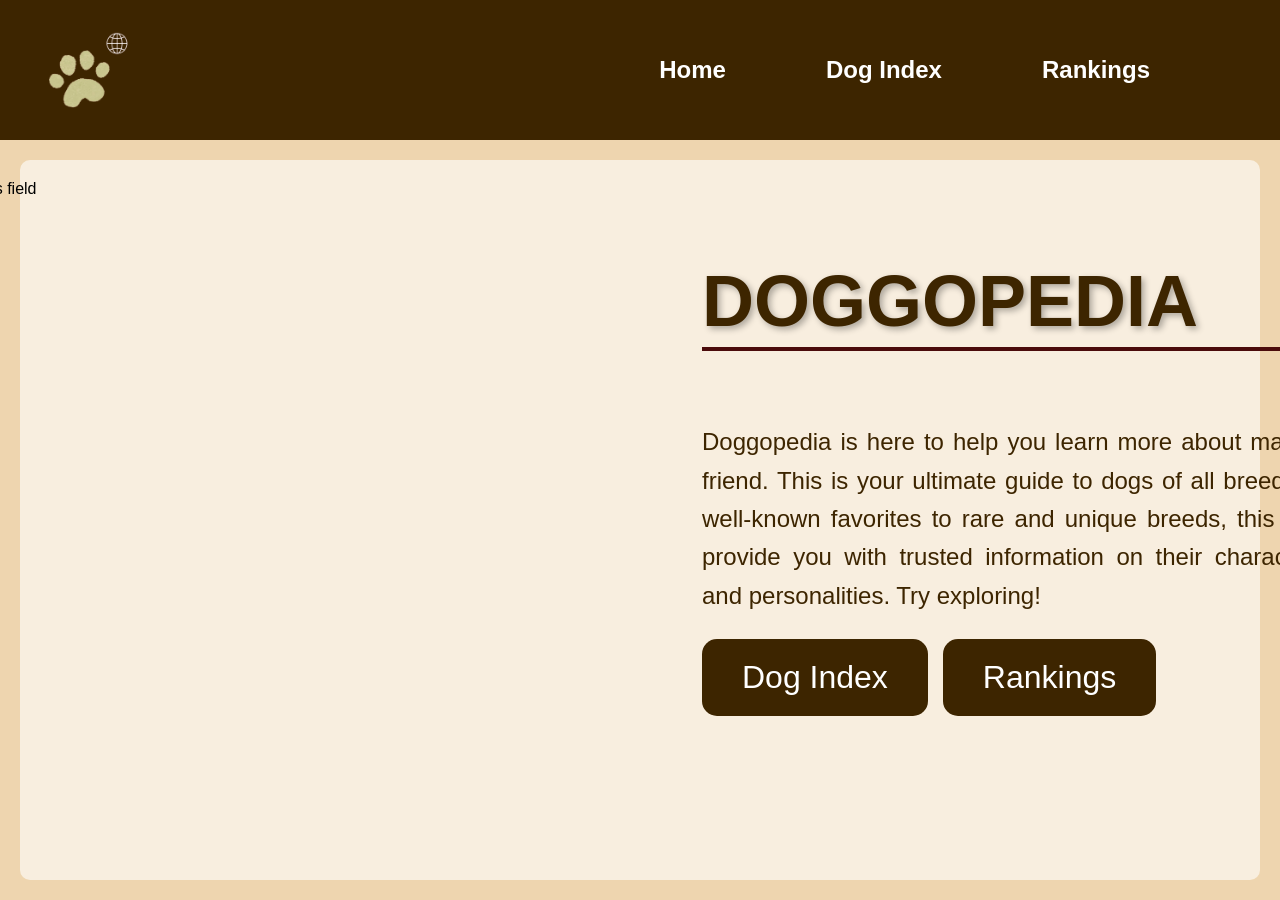
==== index.html @ 22d60af2 "Add files via upload" ====
<!DOCTYPE html>
<html lang="en">
<head>
    <meta charset="UTF-8">
    <meta name="viewport" content="width=device-width, initial-scale=1.0">
    <title>Doggopedia</title>
    <link rel="stylesheet" href="style.css">
</head>
<body>

<header>
    <div class="nav-logo">
        <img src="doggopedias-logo.png" alt="Doggopedia Logo">
    </div>

    <div class="NavigationBar">
        <nav>
            <a href="#">Home</a>
            <a href="#">Dog Index</a>
            <a href="#">Rankings</a>
        </nav>
    </div>
</header>

<main class="homepage">
    <div class="left">
        <img src="dawgs/homepage doggy.png" alt="Dog sitting on a grass field">
    </div>

    <div class="right">
        <h1>DOGGOPEDIA</h1>
        <p>Doggopedia is here to help you learn more about man's best friend. This is your ultimate guide to dogs of all breeds. From well-known favorites to rare and unique breeds, this wiki will provide you with trusted information on their characteristics and personalities. Try exploring!</p>
        <div class="buttons">
            <a href="#" class="navigator">Dog Index</a>
            <a href="#" class="navigator">Rankings</a>
        </div>
    </div>
</main>

</body>
</html>
---- style.css ----
body {
    padding: 0;
    margin: 0;
    font-family: Arial, sans-serif;
    background-color: #eed5af;
}

/* Navigation Bar */
header {
    background-color: #3d2500;
    padding: 20px 30px;
    height: 100px;
    align-items: center;
    display: flex;
    justify-content: space-between;
}

.nav-logo img {
    max-height: 100px;
    width: auto;
    display: block;
}

.NavigationBar nav {
    display: flex;
    justify-content: flex-end;
    gap: 100px;
    padding-right: 100px;
}

.NavigationBar nav a {
    color: white;
    text-decoration: none;
    font-size: 24px;
    font-weight: bold;
}

/* The Main Page */
.homepage {
    background: rgba(255, 255, 255, 0.6);
    display: flex;
    align-items: flex-start;
    justify-content: center;
    gap: 100px;
    margin: 20px;
    border-radius: 10px;
    min-height: 80vh;
}

/* Left Content Section */
.left {
    flex: 1;
    display: flex;
    justify-content: center;
    align-items: center;
}
.homepage img {
    width: 750px;
    height: 600px;
    padding: 20px;
    border-radius: 7.5%;
}

/* Right Content Section */
.right {
    flex: 1;
}

.right h1 {
    font-size: 72px;
    color: #3d2500;
    margin-top: 100px;
    padding-bottom: 5px;
    padding-right: 270px;
    border-bottom: 4px solid #4b0b0b;
    display: inline-block;
    text-shadow: 3px 3px 6px rgba(0, 0, 0, 0.3);
}

.right p {
    font-size: 24px;
    color: #3d2500;
    line-height: 1.6;
    margin-right: 100px;
    text-align: justify;
}

/* Navigators */
.right .buttons {
    display: flex;
    gap: 15px;
}

.right .navigator {
    background-color: #3d2500;
    color: white;
    text-decoration: none;
    font-size: 32px;
    padding: 20px 40px;
    border-radius: 15px;
    font-weight: normal;
}

/* Responsive Design */
@media (max-width: 768px) {
    header {
        height: auto;
        padding: 15px 10px;
        justify-content: space-between;
    }

    .nav-logo img {
        max-height: 60px;
    }

    .NavigationBar nav {
        gap: 20px;
        flex-wrap: wrap;
        justify-content: center;
        padding-right: 0;
    }

    .NavigationBar nav a {
        font-size: 16px;
    }

    .homepage {
        flex-direction: column;
        gap: 20px;
        margin: 10px;
        padding: 15px;
    }

    .left {
        width: 100%;
    }

    .homepage img {
        width: 100%;
        height: auto;
        max-width: 500px;
        padding: 10px;
    }

    .right {
        width: 100%;
    }

    .right h1 {
        font-size: 40px;
        padding-right: 0;
        margin-top: 20px;
    }

    .right p {
        font-size: 16px;
        margin-right: 0;
        text-align: left;
    }

    .right .navigator {
        font-size: 18px;
        padding: 15px 30px;
    }

    .right .buttons {
        flex-wrap: wrap;
        gap: 10px;
    }
}
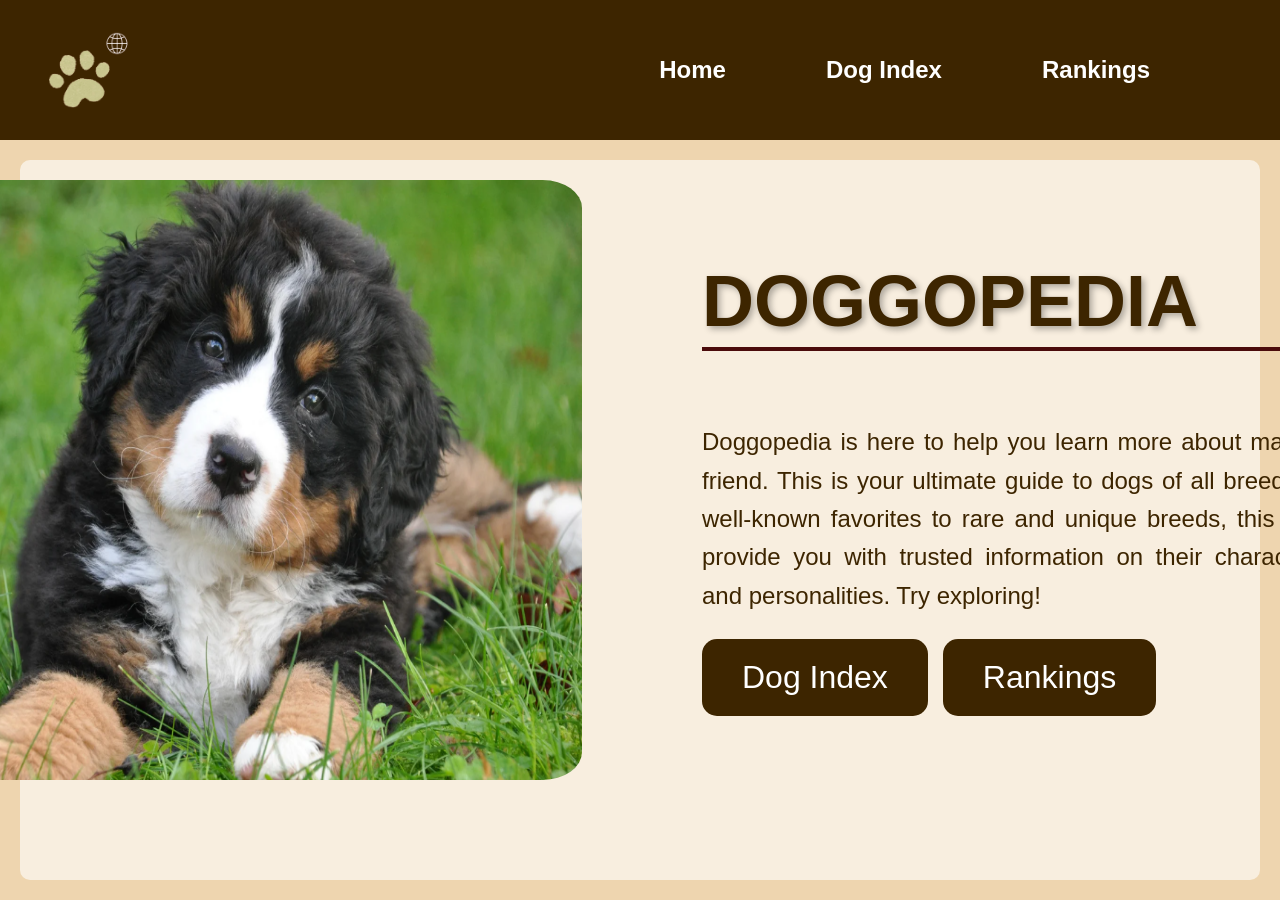
==== commit b86dff7d: "Fix image source in index.html" ====
--- a/index.html
+++ b/index.html
@@ -24,7 +24,7 @@
 
 <main class="homepage">
     <div class="left">
-        <img src="dawgs/homepage doggy.png" alt="Dog sitting on a grass field">
+        <img src="homepage doggy.png" alt="Dog sitting on a grass field">
     </div>
 
     <div class="right">
@@ -38,4 +38,5 @@
 </main>
 
 </body>
-</html>+
+</html>
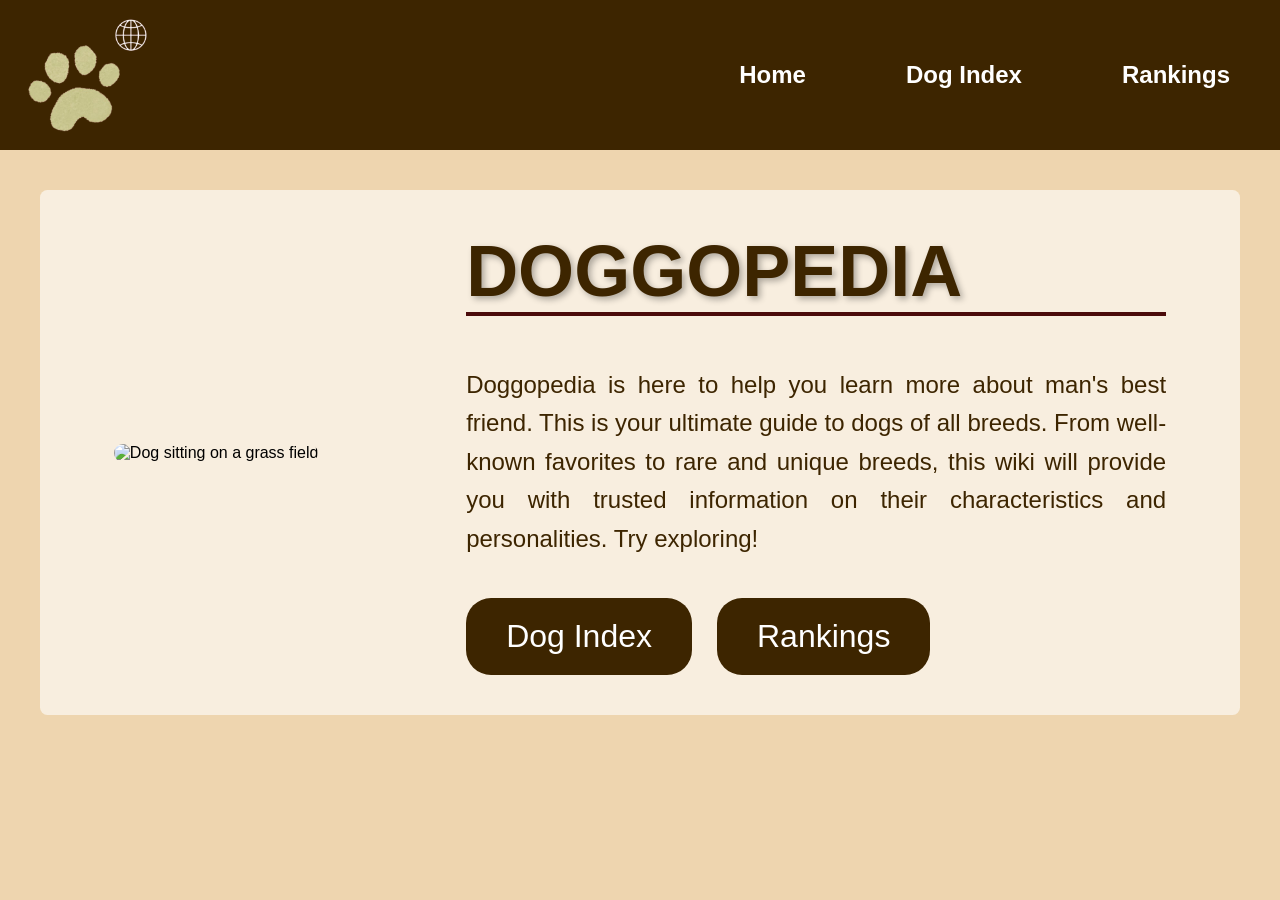
==== commit d5bd8e60: "Refactor index.html structure and class names Updated header and main structure, changed class names" ====
--- a/index.html
+++ b/index.html
@@ -1,3 +1,4 @@
+
 <!DOCTYPE html>
 <html lang="en">
 <head>
@@ -7,36 +8,35 @@
     <link rel="stylesheet" href="style.css">
 </head>
 <body>
+    <header class="header">
+        <div class="navbar">
+            <div class="logo">
+                <img src="doggopedias-logo.png" alt="Doggopedia Logo">
+            </div>
+            <nav class="menu">
+                <a href="index.html">Home</a>
+                <a href="dogbreeds.html">Dog Index</a>
+                <a href="#">Rankings</a>
+            </nav>
+        </div>
+    </header>
 
-<header>
-    <div class="nav-logo">
-        <img src="doggopedias-logo.png" alt="Doggopedia Logo">
-    </div>
+    <main>
+        <div class="homepage">
+            <div class="image">
+                <img src="homepage-doggy.jpg" alt="Dog sitting on a grass field">
+            </div>
+        
+            <div class="description">
+                <h1>DOGGOPEDIA</h1>
+                <p>Doggopedia is here to help you learn more about man's best friend. This is your ultimate guide to dogs of all breeds. From well-known favorites to rare and unique breeds, this wiki will provide you with trusted information on their characteristics and personalities. Try exploring!</p>
+                <div class="buttons">
+                        <a href="dogbreeds.html" class="navigator">Dog Index</a>
+                        <a href="#" class="navigator">Rankings</a>
+                    </div>
+            </div>
+        </div>
+    </main>
+</body>
+</html>
 
-    <div class="NavigationBar">
-        <nav>
-            <a href="#">Home</a>
-            <a href="#">Dog Index</a>
-            <a href="#">Rankings</a>
-        </nav>
-    </div>
-</header>
-
-<main class="homepage">
-    <div class="left">
-        <img src="homepage doggy.png" alt="Dog sitting on a grass field">
-    </div>
-
-    <div class="right">
-        <h1>DOGGOPEDIA</h1>
-        <p>Doggopedia is here to help you learn more about man's best friend. This is your ultimate guide to dogs of all breeds. From well-known favorites to rare and unique breeds, this wiki will provide you with trusted information on their characteristics and personalities. Try exploring!</p>
-        <div class="buttons">
-            <a href="#" class="navigator">Dog Index</a>
-            <a href="#" class="navigator">Rankings</a>
-        </div>
-    </div>
-</main>
-
-</body>
-
-</html>
--- a/style.css
+++ b/style.css
@@ -1,170 +1,138 @@
+* { margin: 0; padding: 0;}
+
 body {
-    padding: 0;
-    margin: 0;
-    font-family: Arial, sans-serif;
+    font-family: Arial, Helvetica, sans-serif;
     background-color: #eed5af;
 }
 
 /* Navigation Bar */
 header {
-    background-color: #3d2500;
-    padding: 20px 30px;
-    height: 100px;
-    align-items: center;
+    position: sticky;
+    top: 0;
+}
+.navbar {
     display: flex;
     justify-content: space-between;
+    align-items: center;
+    background: #3d2500;
 }
-
-.nav-logo img {
-    max-height: 100px;
+.logo img {
+    max-height: 150px;
     width: auto;
     display: block;
 }
-
-.NavigationBar nav {
+.menu {
     display: flex;
-    justify-content: flex-end;
+    justify-content: center;
+    align-items: center;
     gap: 100px;
-    padding-right: 100px;
+    margin-right: 50px;
 }
-
-.NavigationBar nav a {
+.menu a {
     color: white;
     text-decoration: none;
     font-size: 24px;
     font-weight: bold;
 }
 
-/* The Main Page */
+/* Page 1 */
 .homepage {
     background: rgba(255, 255, 255, 0.6);
+    border-radius: 7.5px;
+    margin: 40px;
     display: flex;
-    align-items: flex-start;
-    justify-content: center;
-    gap: 100px;
-    margin: 20px;
-    border-radius: 10px;
-    min-height: 80vh;
-}
-
-/* Left Content Section */
-.left {
-    flex: 1;
-    display: flex;
-    justify-content: center;
+    justify-content: space-around;
     align-items: center;
+    flex-wrap: wrap;
+    padding: 40px;
+    gap: 5rem;
 }
 .homepage img {
-    width: 750px;
-    height: 600px;
-    padding: 20px;
-    border-radius: 7.5%;
+    width: 100%;
+    max-width: 610px;
+    object-fit: fill;
+    vertical-align: middle;
+    border-radius: 15px;
 }
-
-/* Right Content Section */
-.right {
+.description {
     flex: 1;
+    min-width: 300px;
+    max-width: 700px;
 }
-
-.right h1 {
+.description h1 {
+    display: block;
     font-size: 72px;
     color: #3d2500;
-    margin-top: 100px;
-    padding-bottom: 5px;
-    padding-right: 270px;
+    text-shadow: 3px 3px 6px rgba(0, 0, 0, 0.3);
     border-bottom: 4px solid #4b0b0b;
-    display: inline-block;
-    text-shadow: 3px 3px 6px rgba(0, 0, 0, 0.3);
 }
-
-.right p {
+.description p {
     font-size: 24px;
     color: #3d2500;
     line-height: 1.6;
-    margin-right: 100px;
     text-align: justify;
+    margin-top: 50px;
 }
-
-/* Navigators */
-.right .buttons {
+.description .buttons {
     display: flex;
-    gap: 15px;
+    gap: 25px;
+    margin-top: 40px;
 }
-
-.right .navigator {
+.navigator {
     background-color: #3d2500;
     color: white;
     text-decoration: none;
     font-size: 32px;
     padding: 20px 40px;
-    border-radius: 15px;
+    border-radius: 25px;
     font-weight: normal;
 }
 
-/* Responsive Design */
-@media (max-width: 768px) {
-    header {
-        height: auto;
-        padding: 15px 10px;
-        justify-content: space-between;
-    }
-
-    .nav-logo img {
-        max-height: 60px;
-    }
-
-    .NavigationBar nav {
-        gap: 20px;
-        flex-wrap: wrap;
-        justify-content: center;
-        padding-right: 0;
-    }
-
-    .NavigationBar nav a {
-        font-size: 16px;
-    }
-
-    .homepage {
-        flex-direction: column;
-        gap: 20px;
-        margin: 10px;
-        padding: 15px;
-    }
-
-    .left {
-        width: 100%;
-    }
-
-    .homepage img {
-        width: 100%;
-        height: auto;
-        max-width: 500px;
-        padding: 10px;
-    }
-
-    .right {
-        width: 100%;
-    }
-
-    .right h1 {
-        font-size: 40px;
-        padding-right: 0;
-        margin-top: 20px;
-    }
-
-    .right p {
-        font-size: 16px;
-        margin-right: 0;
-        text-align: left;
-    }
-
-    .right .navigator {
-        font-size: 18px;
-        padding: 15px 30px;
-    }
-
-    .right .buttons {
-        flex-wrap: wrap;
-        gap: 10px;
-    }
-}+/* Page 2 */
+.title {
+    text-align: center;
+    margin: 20px;
+    background: rgba(255, 255, 255, 0.6);
+    border-radius: 20px;
+    padding: 20px;
+    
+}
+.title h1 {
+    text-shadow: 3px 3px 6px rgba(0, 0, 0, 0.3);
+    font-size: 72px;
+    padding-bottom: 10px;
+}
+.title p {
+    font-size: 24px;
+}
+.breed-container {
+    display: grid;
+    grid-template-columns: repeat(auto-fit, 400px);
+    grid-template-rows: auto;
+    justify-content: center;
+    gap: 30px;
+    margin-bottom: 30px; 
+}
+.breed {
+    background: white;
+    border: 1px solid #c48282;
+    margin: 0;
+    border-radius: 10px;
+}
+.breed img {
+    width: 100%;
+    height: 400px;
+    border-radius: 10px;
+    object-fit: fill;
+}
+.content h2 {
+    margin-top: 10px;
+    margin-left: 20px;
+    text-align: left;
+}
+.content p {
+    text-align: justify;
+    padding: 0 10px 10px 10px;
+    line-height: 1.5;
+    margin: 10px;
+}
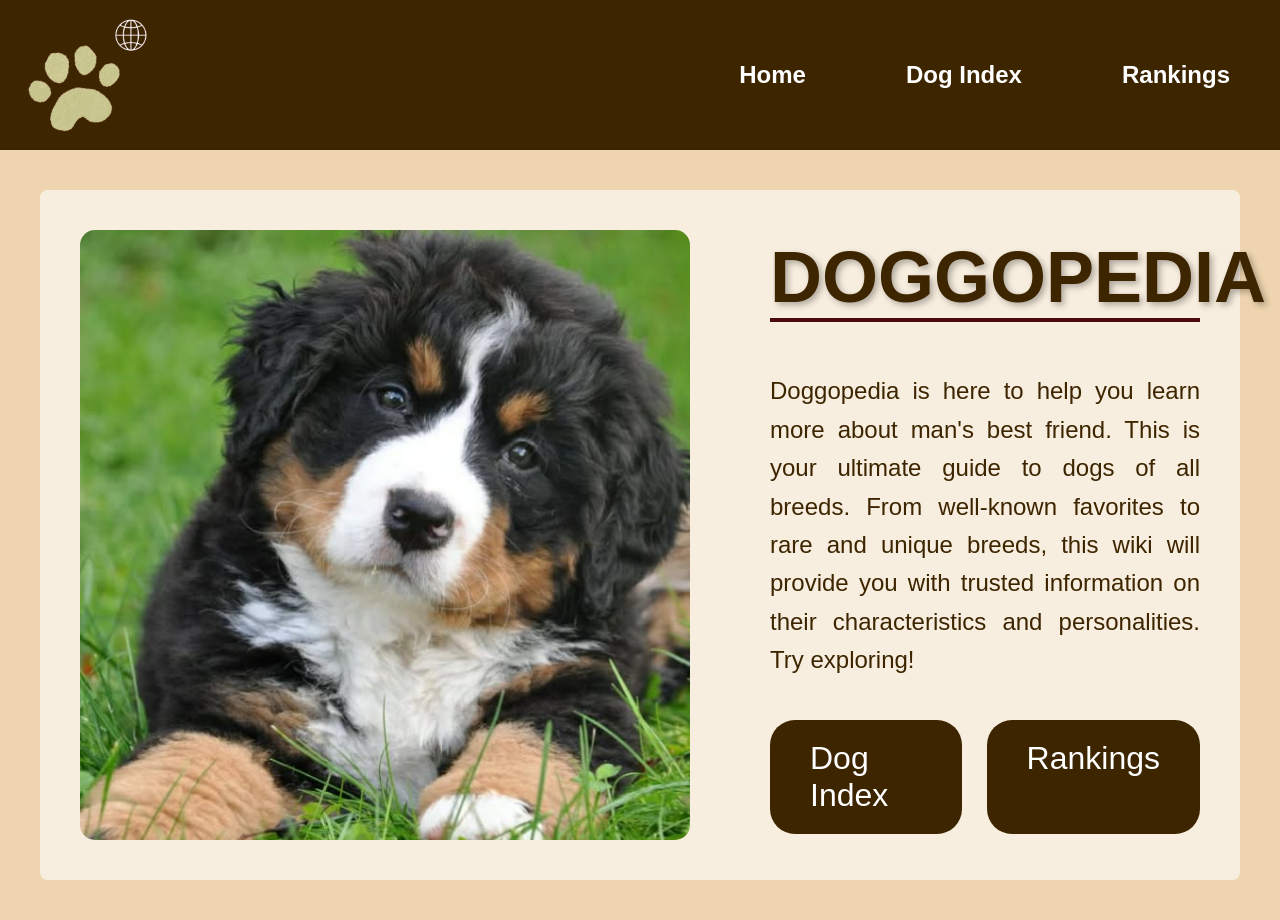
==== commit 636cbde9: "Fix rankings link in index.html Updated the rankings link to point to rankings.html." ====
--- a/index.html
+++ b/index.html
@@ -16,7 +16,7 @@
             <nav class="menu">
                 <a href="index.html">Home</a>
                 <a href="dogbreeds.html">Dog Index</a>
-                <a href="#">Rankings</a>
+                <a href="rankings.html">Rankings</a>
             </nav>
         </div>
     </header>
@@ -40,3 +40,4 @@
 </body>
 </html>
 
+
--- a/style.css
+++ b/style.css
@@ -136,3 +136,67 @@
     line-height: 1.5;
     margin: 10px;
 }
+
+@media (max-width: 768px) {
+    .logo img {
+        max-height: 100px;
+    }
+    .menu {
+        gap: 30px;
+        margin-right: 20px;
+    }
+    .menu a {
+        font-size: 18px;
+    }
+    .homepage {
+        margin: 20px;
+        padding: 20px;
+        flex-direction: column;
+        gap: 2rem;
+    }
+    .homepage img {
+        max-width: 100%;
+        height: auto;
+    }
+    .description {
+        max-width: 100%;
+    }
+    .description h1 {
+        font-size: 40px;
+        border-bottom: 3px solid #4b0b0b;
+    }
+    .description p {
+        font-size: 16px;
+        margin-top: 30px;
+        text-align: left;
+    }
+    .description .buttons {
+        gap: 15px;
+        flex-wrap: wrap;
+    }
+    .navigator {
+        font-size: 18px;
+        padding: 12px 24px;
+        border-radius: 15px;
+    }
+    .title h1 {
+        font-size: 48px;
+    }
+    .title p {
+        font-size: 18px;
+    }
+    .breed-container {
+        grid-template-columns: repeat(auto-fit, 300px);
+        gap: 20px;
+        margin-bottom: 20px;
+    }
+    .breed img {
+        height: 300px;
+    }
+    .content h2 {
+        font-size: 20px;
+    }
+    .content p {
+        font-size: 14px;
+    }
+}
